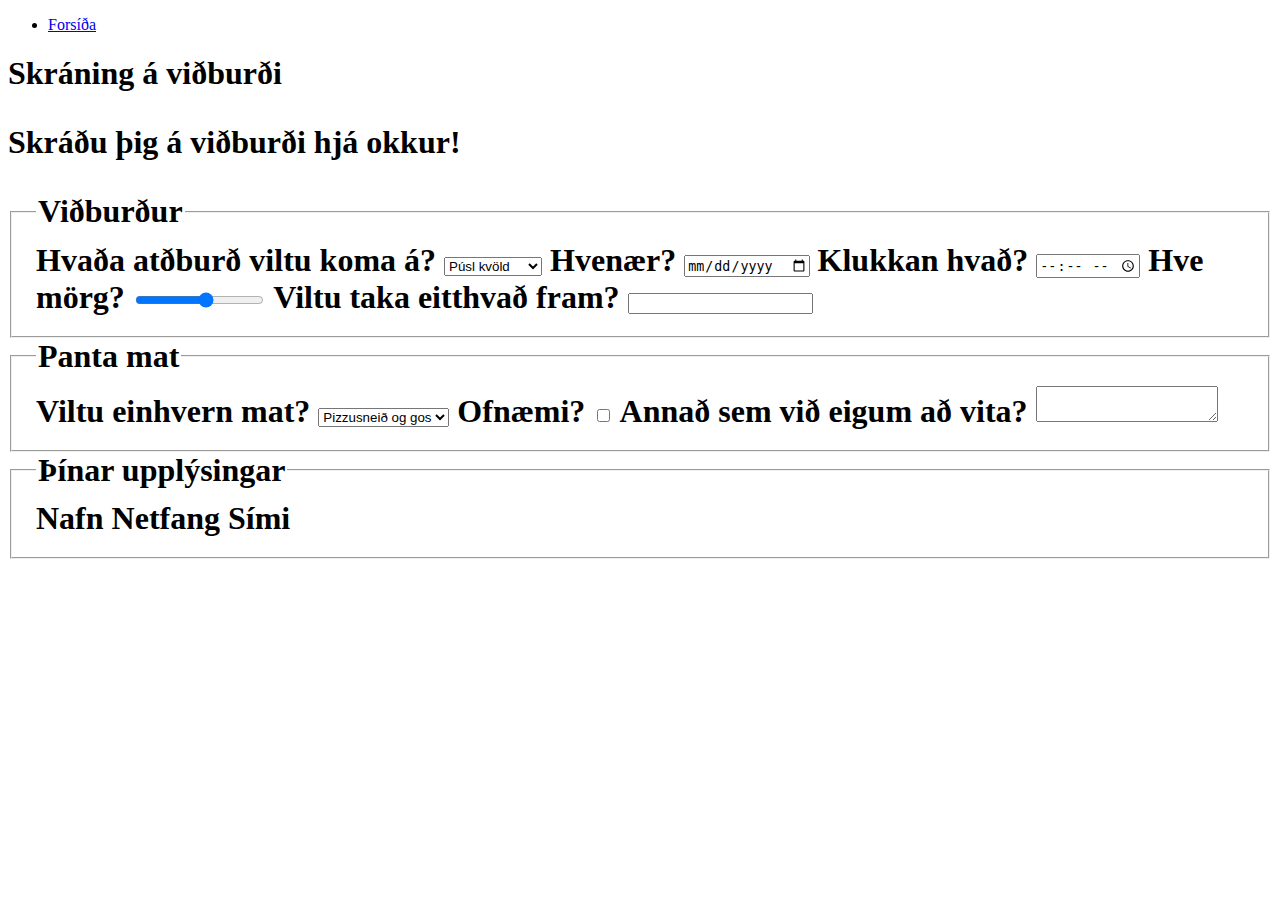
==== sidur/skraning.html @ e50bf4b1 "commit 1" ====
<!DOCTYPE html>
<html lang="is">
  <head>
    <meta charset="utf-8" />
    <title>Spilabúðin</title>
  </head>
  <body> 
    <header><nav><menu><li><a href="../index.html">Forsíða</a></li></menu></nav></header>
    <main>
        <h1>Skráning á viðburði<h1> 
        <section>
            <p>Skráðu þig á viðburði hjá okkur!</p>
        </section>
        <section>
          <form action="./skraning.html"></form>
              <fieldset>
                <legend>Viðburður</legend>
                  <label>
                    Hvaða atðburð viltu koma á?
                    <select>
                      <option>Púsl kvöld</option>
                      <option>Ticket to ride</option>
                    </select> 
                  </label>
                  <label>
                    Hvenær?
                    <input type="date"> 
                  </label>
                  <label>
                    Klukkan hvað?
                    <input type="time"> 
                  </label>
                  <label>
                    Hve mörg?
                    <input type="range" min="1" max="10"> 
                  </label>
                  <label>
                    Viltu taka eitthvað fram?
                    <input type="text">
                  </label>
              </fieldset>
              <fieldset>
                <legend>Panta mat</legend>
                  <label>
                    Viltu einhvern mat? 
                    <select> 
                      <option>Pizzusneið og gos</option>
                      <option>Kaffi og kaka</option>
                      <option>Engan mat</option>
                    </select>
                  </label>
                  <label>
                    Ofnæmi? 
                    <input type="checkbox">
                  </label>
                  <label>
                    Annað sem við eigum að vita?
                    <textarea></textarea>
                  </label>
              </fieldset>
              <fieldset>
                <legend>Þínar upplýsingar</legend>
                Nafn
                Netfang
                Sími
              </fieldset>
          </form>
        </section>
    </main>
    <footer></footer>
  </body>
</html>
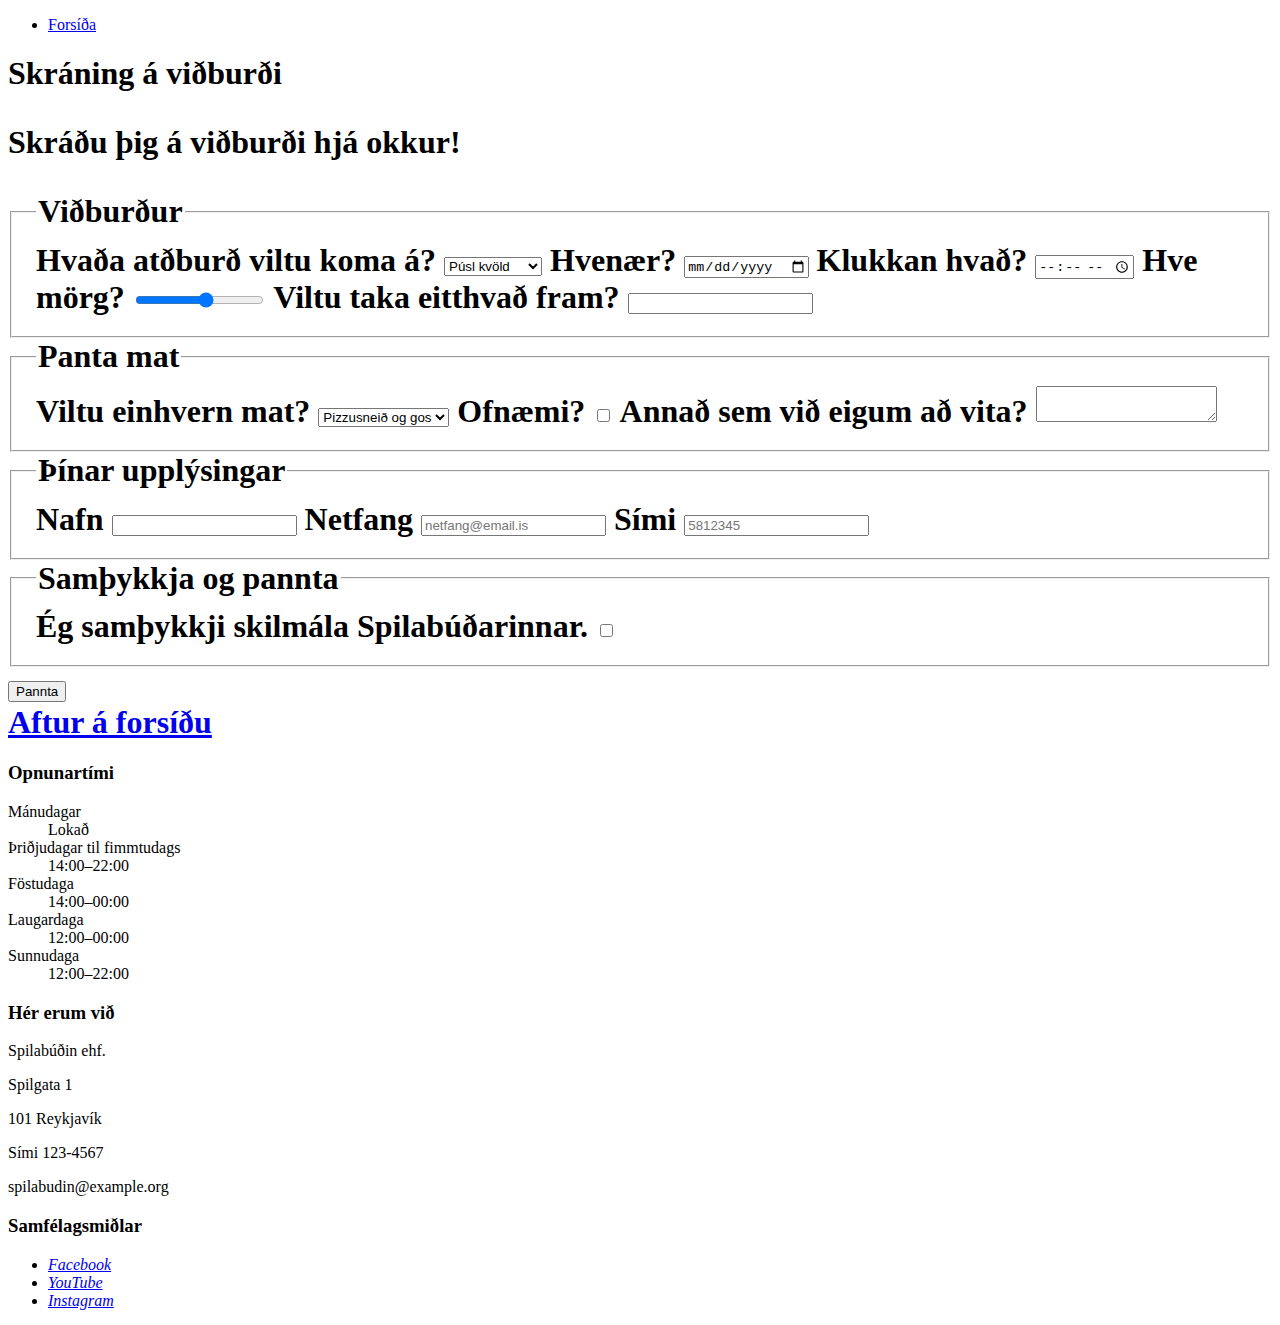
==== commit b8bfa6d1: "footer" ====
--- a/sidur/skraning.html
+++ b/sidur/skraning.html
@@ -60,13 +60,28 @@
               </fieldset>
               <fieldset>
                 <legend>Þínar upplýsingar</legend>
-                Nafn
-                Netfang
-                Sími
+                <label>Nafn
+                  <input type="text">
+                </label>
+                <label>Netfang
+                  <input type="text" placeholder="netfang@email.is">
+                </label>
+                <label>Sími
+                  <input type="number" placeholder="5812345">
+                </label>
               </fieldset>
+              <fieldset>
+                <legend>Samþykkja og pannta</legend>
+                <label>
+                  Ég samþykkji skilmála Spilabúðarinnar.
+                  <input type="checkbox">
+                </label>
+              </fieldset>
+            <button>Pannta</button>
           </form>
         </section>
+        <a href="../index.html">Aftur á forsíðu</a>
     </main>
-    <footer></footer>
+    <footer> <section> <h3>Opnunartími</h3> <dl> <dt>Mánudagar</dt> <dd>Lokað</dd> <dt>Þriðjudagar til fimmtudags</dt> <dd>14:00–22:00</dd> <dt>Föstudaga</dt> <dd>14:00–00:00</dd> <dt>Laugardaga</dt> <dd>12:00–00:00</dd> <dt>Sunnudaga</dt> <dd>12:00–22:00</dd> </dl> </section> <section> <h3>Hér erum við</h3> <p>Spilabúðin ehf.</p> <p>Spilgata 1</p> <p>101 Reykjavík</p> <p>Sími 123-4567</p> <link>spilabudin@example.org</link> </section> <section> <h3>Samfélagsmiðlar</h3> <address> <ul> <li><a href="https://www.facebook.com/HaskoliIslands/">Facebook</a></li> <li><a href="https://www.youtube.com/user/HIvarp">YouTube</a></li> <li><a href="https://www.instagram.com/haskoli_islands/">Instagram</a></li> </ul> </address> </section> </footer>
   </body>
 </html>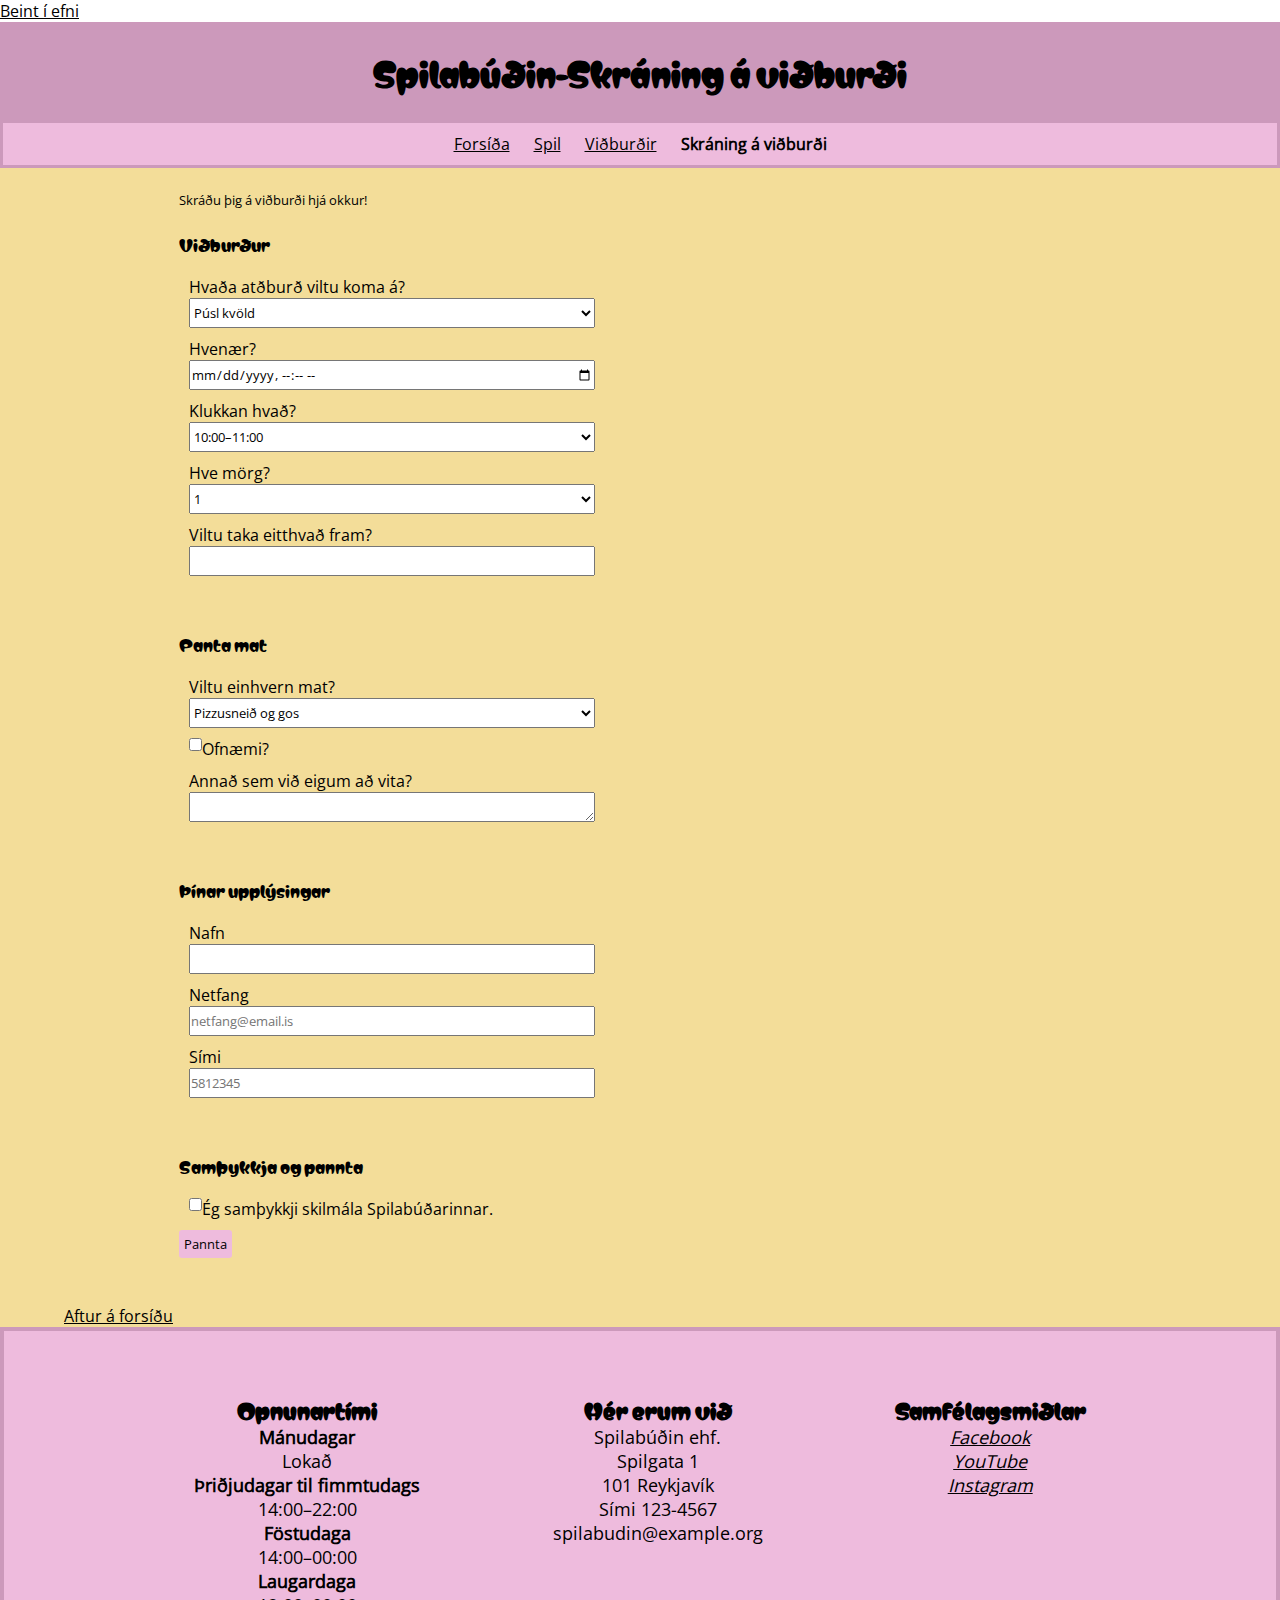
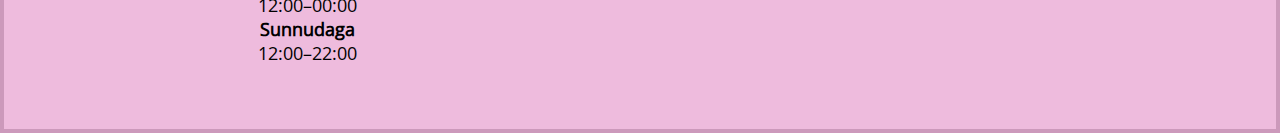
==== commit 33d7b7fa: "verkefni 3 unid" ====
--- a/sidur/skraning.html
+++ b/sidur/skraning.html
@@ -3,85 +3,122 @@
   <head>
     <meta charset="utf-8" />
     <title>Spilabúðin</title>
+    <link rel="stylesheet" href="../styles.css">
   </head>
+  <p><a href="#efni">Beint í efni</a></p>
   <body> 
-    <header><nav><menu><li><a href="../index.html">Forsíða</a></li></menu></nav></header>
-    <main>
-        <h1>Skráning á viðburði<h1> 
+    <div class="wrapper">
+    <header><h1>Spilabúðin-Skráning á viðburði</h1></header> 
+    <nav>
+      <ul>
+        <li><a href="../index.html">Forsíða</a></li>
+        <li><a href="./spil.html">Spil</a></li>
+        <li><a href="./vidburdir.html">Viðburðir</a></li>
+        <li><strong>Skráning á viðburði</strong></li>
+      </ul>
+    </nav>
+    <main id="efni">
         <section>
             <p>Skráðu þig á viðburði hjá okkur!</p>
         </section>
         <section>
-          <form action="./skraning.html"></form>
+          <form method="GET" action=".">
               <fieldset>
                 <legend>Viðburður</legend>
-                  <label>
-                    Hvaða atðburð viltu koma á?
-                    <select>
-                      <option>Púsl kvöld</option>
-                      <option>Ticket to ride</option>
-                    </select> 
-                  </label>
-                  <label>
-                    Hvenær?
-                    <input type="date"> 
-                  </label>
-                  <label>
-                    Klukkan hvað?
-                    <input type="time"> 
-                  </label>
-                  <label>
-                    Hve mörg?
-                    <input type="range" min="1" max="10"> 
-                  </label>
-                  <label>
-                    Viltu taka eitthvað fram?
+                  <div>
+                    <label for="event"> Hvaða atðburð viltu koma á?</label>
+                      <select id="event">
+                        <option>Púsl kvöld</option>
+                        <option>Ticket to ride</option>
+                      </select> 
+                  </div>
+                  <div>
+                    <label for="when">Hvenær?</label>
+                      <input id="when" type="datetime-local" name="when"> 
+                  </div>
+                  <div>
+                    <label for="time">Klukkan hvað?</label>
+                    <select id="time"> 
+                      <option>10:00–11:00</option> 
+                      <option>11:00–12:00</option> 
+                      <option>12:00–13:00</option> 
+                      <option>13:00–14:00</option> 
+                      <option>14:00–15:00</option> 
+                      <option>15:00–16:00</option> 
+                      <option>16:00–17:00</option> 
+                      <option>17:00–18:00</option> 
+                      <option>18:00–19:00</option> 
+                      <option>19:00–20:00</option> 
+                      <option>20:00–21:00</option> 
+                      <option>21:00–22:00</option> 
+                      <option>22:00–23:00</option> 
+                      <option>23:00–00:00</option>
+                    </select>
+                </div>
+                  <div> 
+                    <label for="size">Hve mörg?</label> 
+                      <select id="size"> 
+                        <option>1</option> 
+                        <option>2</option> 
+                        <option>3</option> 
+                        <option>4</option> 
+                        <option>5</option> 
+                        <option>6</option> 
+                        <option>7</option> 
+                        <option>8</option> 
+                        <option>9</option> 
+                        <option>10</option> 
+                      </select>
+                  </div>
+                  <div>
+                  <label> Viltu taka eitthvað fram?</label>
                     <input type="text">
-                  </label>
+                </div>
               </fieldset>
               <fieldset>
                 <legend>Panta mat</legend>
-                  <label>
-                    Viltu einhvern mat? 
+                  <div>
+                  <label> Viltu einhvern mat?  </label>
                     <select> 
                       <option>Pizzusneið og gos</option>
                       <option>Kaffi og kaka</option>
                       <option>Engan mat</option>
                     </select>
-                  </label>
-                  <label>
-                    Ofnæmi? 
+                </div>
+                  <div>
                     <input type="checkbox">
-                  </label>
-                  <label>
-                    Annað sem við eigum að vita?
+                  <label> Ofnæmi?  </label>
+                </div>
+                  <div>
+                  <label> Annað sem við eigum að vita?  </label>
                     <textarea></textarea>
-                  </label>
+                </div>
               </fieldset>
               <fieldset>
                 <legend>Þínar upplýsingar</legend>
-                <label>Nafn
-                  <input type="text">
-                </label>
-                <label>Netfang
-                  <input type="text" placeholder="netfang@email.is">
-                </label>
-                <label>Sími
-                  <input type="number" placeholder="5812345">
-                </label>
+                <div>
+                <label>Nafn <input type="text"> </label>
+                </div>
+                <div>
+                <label>Netfang <input type="text" placeholder="netfang@email.is"> </label>
+                </div>
+                <div>
+                <label>Sími <input type="number" placeholder="5812345"> </label>
+                </div>
               </fieldset>
               <fieldset>
                 <legend>Samþykkja og pannta</legend>
-                <label>
-                  Ég samþykkji skilmála Spilabúðarinnar.
+                <div>
                   <input type="checkbox">
-                </label>
+                <label>Ég samþykkji skilmála Spilabúðarinnar.  </label>
+                </div>
+                <button>Pannta</button>
               </fieldset>
-            <button>Pannta</button>
           </form>
         </section>
         <a href="../index.html">Aftur á forsíðu</a>
     </main>
     <footer> <section> <h3>Opnunartími</h3> <dl> <dt>Mánudagar</dt> <dd>Lokað</dd> <dt>Þriðjudagar til fimmtudags</dt> <dd>14:00–22:00</dd> <dt>Föstudaga</dt> <dd>14:00–00:00</dd> <dt>Laugardaga</dt> <dd>12:00–00:00</dd> <dt>Sunnudaga</dt> <dd>12:00–22:00</dd> </dl> </section> <section> <h3>Hér erum við</h3> <p>Spilabúðin ehf.</p> <p>Spilgata 1</p> <p>101 Reykjavík</p> <p>Sími 123-4567</p> <link>spilabudin@example.org</link> </section> <section> <h3>Samfélagsmiðlar</h3> <address> <ul> <li><a href="https://www.facebook.com/HaskoliIslands/">Facebook</a></li> <li><a href="https://www.youtube.com/user/HIvarp">YouTube</a></li> <li><a href="https://www.instagram.com/haskoli_islands/">Instagram</a></li> </ul> </address> </section> </footer>
+    </div>
   </body>
 </html>--- a/styles.css
+++ b/styles.css
@@ -0,0 +1,296 @@
+/* Setjum inn „reset“ sem fjarlægir margin og padding af öllu */
+* {
+  margin: 0;
+  padding: 0;
+}
+
+/* Reiknum stærð á öllum boxum sem border-box */
+html {
+  box-sizing: border-box;
+}
+
+/* og látum erfast á allt */
+*,
+*:before,
+*:after {
+  box-sizing: inherit;
+}
+
+/* hjálpar class sem felur sjónrænt en skjálesarar lesa */
+.sr-only:not(:focus):not(:active) {
+  clip: rect(0 0 0 0);
+  clip-path: inset(50%);
+  height: 1px;
+  overflow: hidden;
+  position: absolute;
+  white-space: nowrap;
+  width: 1px;
+}
+
+/* Almennt */
+
+/** Letur og stærðir **/
+
+/*** Grunnstærð er 16px ***/
+html {
+  font-size: 16px;
+}
+
+/*** Leturgerðir sem við sækjum úr fonts/ möppu ***/
+@font-face {
+  /* TODO Bæta við leturgerð */
+  font-family: 'Matemasie';
+  font-style: normal;
+  font-weight: 400;
+  font-display: swap;
+  src: url('./Fonts/Matemasie/Matemasie-Regular.ttf') format('truetype');
+}
+
+
+@font-face {
+  /* TODO Bæta við leturgerð */
+  font-family: 'OpenSans-Regular';
+  font-style: normal;
+  font-weight: 400;
+  font-display: swap;
+  src: url('./Fonts/Open_Sans/static/OpenSans-Regular.ttf') format('truetype');
+}
+
+@font-face {
+  /* TODO Bæta við leturgerð */
+  font-family: 'OpenSans-Bold';
+  font-style: normal;
+  font-weight: 700;
+  font-display: swap;
+  src: url('./Fonts/Open_Sans/static/OpenSans-Bold.ttf') format('truetype');
+
+}
+
+/*** Allt meginmál notar open sans ***/
+html,
+input,
+select,
+button {
+  /* TODO Skilgreina */
+  font-family: 'OpenSans-Regular';
+}
+
+/*** Allar fyrirsagnir nota Matemasie regular ***/
+h1,
+h2,
+h3,
+legend {
+  font-family: 'Matemasie', sans-serif;
+  /* TODO Skilgreina */
+}
+
+/** Lætur myndir aldrei taka meira pláss en foreldri skilgreinir **/
+img {
+  max-width: 100%;
+}
+
+/** Litur á hlekkjum erfist frá foreldri **/
+a {
+  color: inherit;
+}
+
+/**
+ * Eftirfarandi setur upp grunn umbrot (layout) síðu með flexbox.
+ * Við förum yfir flexbox í viku 4 en þangað til er hægt að nota þetta
+ * sem grunn og án breytinga.
+ * Athugið að til þess að þetta virki þar að setja <div class="wrapper"> utan um allt efni 
+ * innan <body>.
+ */
+.wrapper {
+  display: flex;
+  flex-direction: column;
+  width: 100%;
+  min-height: 100vh;
+  background-color: #cc99bb;
+
+}
+
+.wrapper main {
+  flex: 1;
+  background-color: #f3dd99;
+  padding-left: 5%;
+  padding-right: 5%;
+}
+
+/* Það sem fylgir er tillaga að uppbyggingu á selectorum fyrir verkefnið */
+
+/** Haus á síðum **/
+
+header {
+  /* TODO Skilgreina */
+  background-color: #cc99bb;
+  text-align: center;
+  padding: 2%;
+}
+
+/** Valmynd **/
+
+nav {
+  margin: 3px;
+  font-size: medium;
+
+
+  background-color: #eebbdd;
+  /* TODO Skilgreina */
+}
+
+/* TODO Skilgreina aðra selectora fyrir valmynd */
+nav ul {
+  list-style: none;
+  text-align: center;
+}
+
+nav ul li {
+  display: inline-block;
+  padding: 10px;
+}
+
+
+/** Meginmál og efni forsíðu **/
+
+main {
+  display: block;
+  overflow: hidden;
+  /* TODO Skilgreina */
+}
+
+main section p {
+  display: block;
+  font-size: small;
+  float: none;
+  width: auto;
+}
+
+main section {
+  font-size: medium;
+  margin-top: 2%;
+  margin-left: 10%;
+  margin-right: 10%;
+}
+
+main section img {
+  max-width: 30%;
+  border-radius: 10px;
+  float: right;
+  margin-left: 20px;
+}
+
+
+/* TODO Skilgreina aðra selectora fyrir meginmál of forsíðu */
+
+/** Fótur **/
+
+footer {
+  font-size: large;
+  margin: 4px;
+  background-color: #eebbdd;
+  text-align: center;
+  /* TODO Skilgreina */
+}
+
+/* Ef við notum section fyrir hvert svæði undir fót, þá er hægt að nota eftirfarandi */
+footer>section {
+  display: inline-block;
+  justify-content: center;
+  /* Lætur efni byrja efst í línu, almennt myndum við nota flexbox hér! */
+  vertical-align: top;
+  /* TODO fleiri skilgreiningar */
+  padding: 5%;
+}
+
+/* TODO Skilgreina aðra selectora fyrir fót */
+
+footer ul {
+  list-style: none;
+}
+
+footer dt {
+  font-weight: bold;
+}
+
+
+
+/** Spilasíða, töflustílar **/
+
+table {
+  border-collapse: collapse;
+  /* TODO Skilgreina */
+}
+
+table td {
+  overflow: auto;
+  padding-right: 10px;
+  max-width: fit-content;
+}
+
+/* TODO Skilgreina aðra selectora fyrir töflu */
+
+table tr:nth-child(odd) {
+  background-color: #eebbdd;
+}
+
+table tr img {
+  padding: 2%;
+  width: fit-content;
+  border-radius: 10px;
+}
+
+/** Viðburðir **/
+
+.event {
+  /* TODO Skilgreina, gerum ráð fyrir að hver viðburður hafi eigin selector */
+
+}
+
+/* TODO Skilgreina aðra selectora fyrir viðburði */
+
+/** Skráningarform **/
+
+/* TODO Skilgreina */
+
+
+main form fieldset {
+  border: none;
+  padding-bottom: 5%;
+  display: block;
+}
+
+
+main form div {
+  margin: 10px;
+  display: block;
+}
+
+main form legend {
+  padding-bottom: 10px;
+}
+
+main form fieldset div label {
+  display: block;
+}
+
+select,
+input:not([type="checkbox"]),
+textarea {
+  text-align: left;
+  width: 45%;
+  height: 30px;
+  display: block;
+}
+
+input[type="checkbox"] {
+  float: left;
+}
+
+form button {
+  color: #000000;
+  background-color: #eebbdd;
+  border: none;
+  padding: 5px;
+  border-radius: 3px;
+}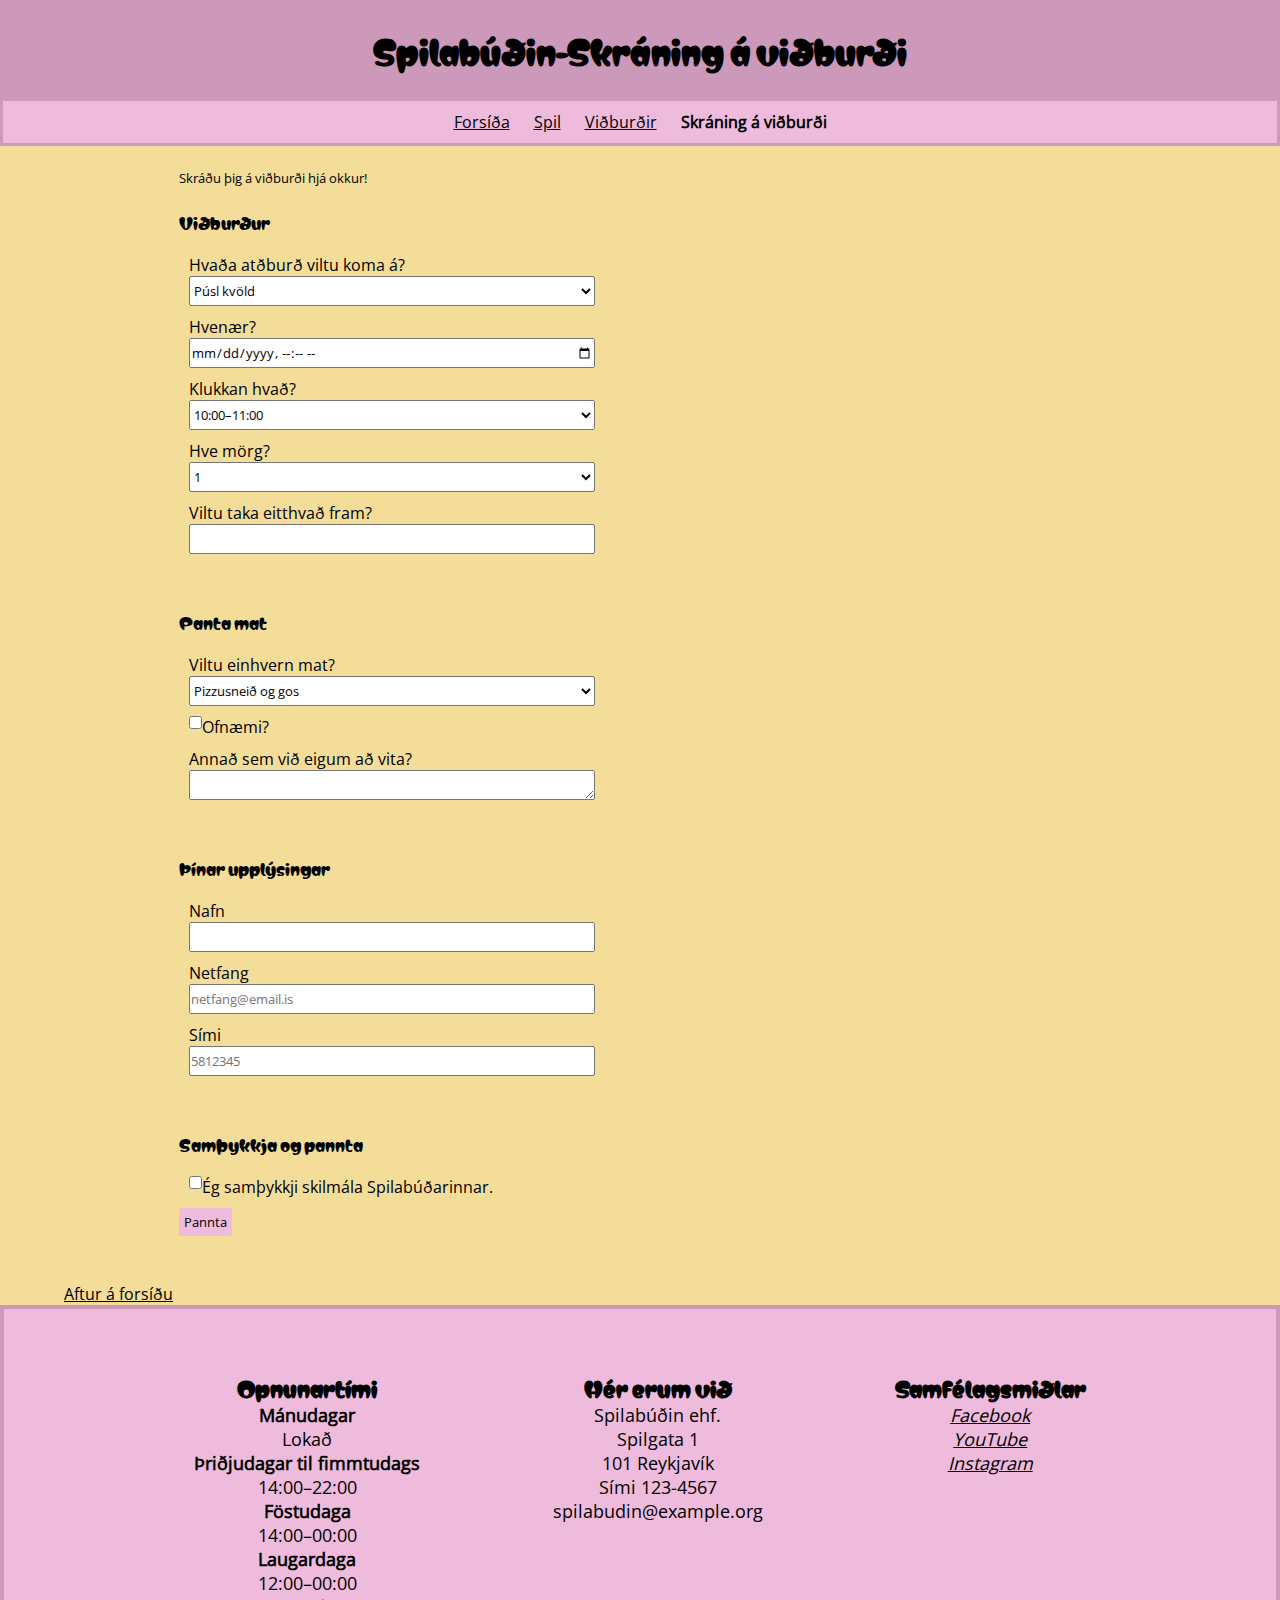
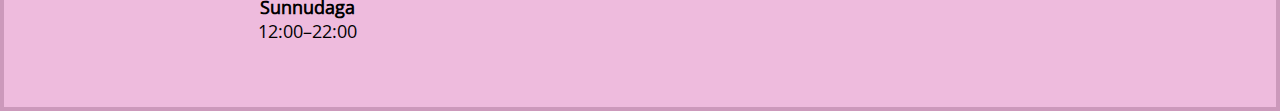
==== commit 0778725d: "fixes" ====
--- a/sidur/skraning.html
+++ b/sidur/skraning.html
@@ -5,15 +5,14 @@
     <title>Spilabúðin</title>
     <link rel="stylesheet" href="../styles.css">
   </head>
-  <p><a href="#efni">Beint í efni</a></p>
   <body> 
     <div class="wrapper">
     <header><h1>Spilabúðin-Skráning á viðburði</h1></header> 
     <nav>
       <ul>
         <li><a href="../index.html">Forsíða</a></li>
-        <li><a href="./spil.html">Spil</a></li>
-        <li><a href="./vidburdir.html">Viðburðir</a></li>
+        <li><a href="spil.html">Spil</a></li>
+        <li><a href="vidburdir.html">Viðburðir</a></li>
         <li><strong>Skráning á viðburði</strong></li>
       </ul>
     </nav>
--- a/styles.css
+++ b/styles.css
@@ -34,6 +34,7 @@
 /*** Grunnstærð er 16px ***/
 html {
   font-size: 16px;
+  background-color: #cc99bb;
 }
 
 /*** Leturgerðir sem við sækjum úr fonts/ möppu ***/
@@ -87,6 +88,7 @@
 /** Lætur myndir aldrei taka meira pláss en foreldri skilgreinir **/
 img {
   max-width: 100%;
+  border-radius: 5px;
 }
 
 /** Litur á hlekkjum erfist frá foreldri **/
@@ -175,7 +177,6 @@
 
 main section img {
   max-width: 30%;
-  border-radius: 10px;
   float: right;
   margin-left: 20px;
 }
@@ -237,7 +238,6 @@
 table tr img {
   padding: 2%;
   width: fit-content;
-  border-radius: 10px;
 }
 
 /** Viðburðir **/
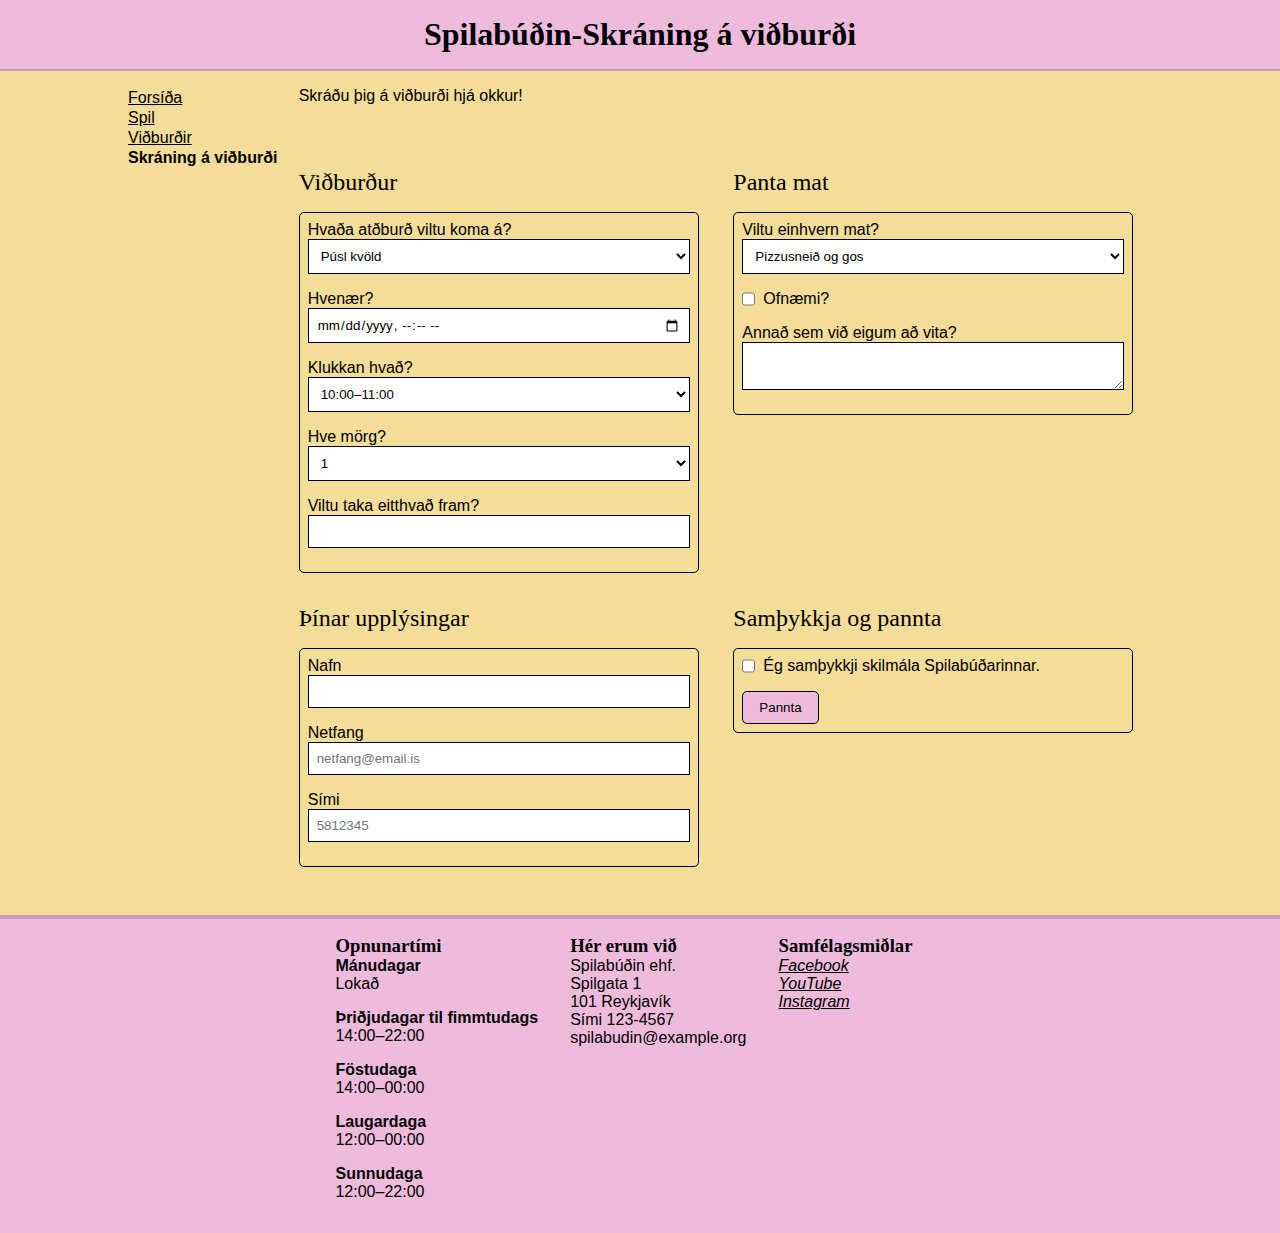
==== commit 32e5bd35: "Kláraði verkefni 4" ====
--- a/sidur/skraning.html
+++ b/sidur/skraning.html
@@ -3,120 +3,135 @@
   <head>
     <meta charset="utf-8" />
     <title>Spilabúðin</title>
-    <link rel="stylesheet" href="../styles.css">
+    <link rel="stylesheet" href="../styles(2).css">
   </head>
   <body> 
     <div class="wrapper">
-    <header><h1>Spilabúðin-Skráning á viðburði</h1></header> 
-    <nav>
-      <ul>
-        <li><a href="../index.html">Forsíða</a></li>
-        <li><a href="spil.html">Spil</a></li>
-        <li><a href="vidburdir.html">Viðburðir</a></li>
-        <li><strong>Skráning á viðburði</strong></li>
-      </ul>
-    </nav>
-    <main id="efni">
-        <section>
-            <p>Skráðu þig á viðburði hjá okkur!</p>
-        </section>
-        <section>
+    <header>
+      <h1>Spilabúðin-Skráning á viðburði</h1>
+    </header> 
+    <div class="content">
+      <nav>
+        <ul>
+          <li><a href="../index.html">Forsíða</a></li>
+          <li><a href="spil.html">Spil</a></li>
+          <li><a href="vidburdir.html">Viðburðir</a></li>
+          <li><strong>Skráning á viðburði</strong></li>
+        </ul>
+      </nav>
+      <main id="efni">
+        <div class="content">
+          <section>
+              <p>Skráðu þig á viðburði hjá okkur!</p>
+          </section>
           <form method="GET" action=".">
-              <fieldset>
-                <legend>Viðburður</legend>
-                  <div>
-                    <label for="event"> Hvaða atðburð viltu koma á?</label>
-                      <select id="event">
-                        <option>Púsl kvöld</option>
-                        <option>Ticket to ride</option>
-                      </select> 
-                  </div>
-                  <div>
-                    <label for="when">Hvenær?</label>
-                      <input id="when" type="datetime-local" name="when"> 
-                  </div>
-                  <div>
-                    <label for="time">Klukkan hvað?</label>
-                    <select id="time"> 
-                      <option>10:00–11:00</option> 
-                      <option>11:00–12:00</option> 
-                      <option>12:00–13:00</option> 
-                      <option>13:00–14:00</option> 
-                      <option>14:00–15:00</option> 
-                      <option>15:00–16:00</option> 
-                      <option>16:00–17:00</option> 
-                      <option>17:00–18:00</option> 
-                      <option>18:00–19:00</option> 
-                      <option>19:00–20:00</option> 
-                      <option>20:00–21:00</option> 
-                      <option>21:00–22:00</option> 
-                      <option>22:00–23:00</option> 
-                      <option>23:00–00:00</option>
-                    </select>
+                <div class="form_wrapper">
+                  <fieldset>
+                    <legend>Viðburður</legend>
+                    <div class="content">
+                      <div>
+                        <label for="event"> Hvaða atðburð viltu koma á?</label>
+                          <select id="event">
+                            <option>Púsl kvöld</option>
+                            <option>Ticket to ride</option>
+                          </select> 
+                      </div>
+                      <div>
+                        <label for="when">Hvenær?</label>
+                        <input id="when" type="datetime-local" name="when"> 
+                      </div>
+                      <div>
+                        <label for="time">Klukkan hvað?</label>
+                        <select id="time"> 
+                          <option>10:00–11:00</option> 
+                          <option>11:00–12:00</option> 
+                          <option>12:00–13:00</option> 
+                          <option>13:00–14:00</option> 
+                          <option>14:00–15:00</option> 
+                          <option>15:00–16:00</option> 
+                          <option>16:00–17:00</option> 
+                          <option>17:00–18:00</option> 
+                          <option>18:00–19:00</option> 
+                          <option>19:00–20:00</option> 
+                          <option>20:00–21:00</option> 
+                          <option>21:00–22:00</option> 
+                          <option>22:00–23:00</option> 
+                          <option>23:00–00:00</option>
+                        </select>
+                      </div>
+                      <div> 
+                        <label for="size">Hve mörg?</label> 
+                          <select id="size"> 
+                            <option>1</option> 
+                            <option>2</option> 
+                            <option>3</option> 
+                            <option>4</option> 
+                            <option>5</option> 
+                            <option>6</option> 
+                            <option>7</option> 
+                            <option>8</option> 
+                            <option>9</option> 
+                            <option>10</option> 
+                          </select>
+                      </div>
+                      <div>
+                        <label> Viltu taka eitthvað fram?</label>
+                        <input type="text">
+                      </div>
+                    </div>
+                  </fieldset>
+                  <fieldset>
+                    <legend>Panta mat</legend>
+                    <div class="content">
+                      <div>
+                        <label> Viltu einhvern mat?  </label>
+                        <select> 
+                          <option>Pizzusneið og gos</option>
+                          <option>Kaffi og kaka</option>
+                          <option>Engan mat</option>
+                        </select>
+                      </div>
+                      <div>
+                        <input type="checkbox">
+                        <label> Ofnæmi?  </label>
+                      </div>
+                      <div>
+                        <label> Annað sem við eigum að vita?  </label>
+                        <textarea></textarea>
+                      </div>
+                    </div>
+                  </fieldset>
                 </div>
-                  <div> 
-                    <label for="size">Hve mörg?</label> 
-                      <select id="size"> 
-                        <option>1</option> 
-                        <option>2</option> 
-                        <option>3</option> 
-                        <option>4</option> 
-                        <option>5</option> 
-                        <option>6</option> 
-                        <option>7</option> 
-                        <option>8</option> 
-                        <option>9</option> 
-                        <option>10</option> 
-                      </select>
-                  </div>
-                  <div>
-                  <label> Viltu taka eitthvað fram?</label>
-                    <input type="text">
+                <div class="form_wrapper">
+                  <fieldset>
+                    <legend>Þínar upplýsingar</legend>
+                    <div class="content">
+                      <div>
+                        <label>Nafn <input type="text"> </label>
+                      </div>
+                      <div>
+                        <label>Netfang <input type="text" placeholder="netfang@email.is"> </label>
+                      </div>
+                      <div>
+                        <label>Sími <input type="number" placeholder="5812345"> </label>
+                      </div>
+                    </div>
+                  </fieldset>
+                  <fieldset>
+                    <legend>Samþykkja og pannta</legend>
+                    <div class="content">
+                      <div>
+                        <input type="checkbox">
+                        <label>Ég samþykkji skilmála Spilabúðarinnar.  </label>
+                      </div>
+                      <button>Pannta</button>
+                    </div>
+                  </fieldset>
                 </div>
-              </fieldset>
-              <fieldset>
-                <legend>Panta mat</legend>
-                  <div>
-                  <label> Viltu einhvern mat?  </label>
-                    <select> 
-                      <option>Pizzusneið og gos</option>
-                      <option>Kaffi og kaka</option>
-                      <option>Engan mat</option>
-                    </select>
-                </div>
-                  <div>
-                    <input type="checkbox">
-                  <label> Ofnæmi?  </label>
-                </div>
-                  <div>
-                  <label> Annað sem við eigum að vita?  </label>
-                    <textarea></textarea>
-                </div>
-              </fieldset>
-              <fieldset>
-                <legend>Þínar upplýsingar</legend>
-                <div>
-                <label>Nafn <input type="text"> </label>
-                </div>
-                <div>
-                <label>Netfang <input type="text" placeholder="netfang@email.is"> </label>
-                </div>
-                <div>
-                <label>Sími <input type="number" placeholder="5812345"> </label>
-                </div>
-              </fieldset>
-              <fieldset>
-                <legend>Samþykkja og pannta</legend>
-                <div>
-                  <input type="checkbox">
-                <label>Ég samþykkji skilmála Spilabúðarinnar.  </label>
-                </div>
-                <button>Pannta</button>
-              </fieldset>
-          </form>
-        </section>
-        <a href="../index.html">Aftur á forsíðu</a>
-    </main>
+            </form>
+        </div>
+      </main>
+    </div>
     <footer> <section> <h3>Opnunartími</h3> <dl> <dt>Mánudagar</dt> <dd>Lokað</dd> <dt>Þriðjudagar til fimmtudags</dt> <dd>14:00–22:00</dd> <dt>Föstudaga</dt> <dd>14:00–00:00</dd> <dt>Laugardaga</dt> <dd>12:00–00:00</dd> <dt>Sunnudaga</dt> <dd>12:00–22:00</dd> </dl> </section> <section> <h3>Hér erum við</h3> <p>Spilabúðin ehf.</p> <p>Spilgata 1</p> <p>101 Reykjavík</p> <p>Sími 123-4567</p> <link>spilabudin@example.org</link> </section> <section> <h3>Samfélagsmiðlar</h3> <address> <ul> <li><a href="https://www.facebook.com/HaskoliIslands/">Facebook</a></li> <li><a href="https://www.youtube.com/user/HIvarp">YouTube</a></li> <li><a href="https://www.instagram.com/haskoli_islands/">Instagram</a></li> </ul> </address> </section> </footer>
     </div>
   </body>
--- a/styles(2).css
+++ b/styles(2).css
@@ -0,0 +1,527 @@
+/* Setjum inn „reset“ sem fjarlægir margin og padding af öllu */
+* {
+  margin: 0;
+  padding: 0;
+}
+
+/* Reiknum stærð á öllum boxum sem border-box */
+html {
+  box-sizing: border-box;
+}
+
+/* og látum erfast á allt */
+*,
+*:before,
+*:after {
+  box-sizing: inherit;
+}
+
+/* hjálpar class sem felur sjónrænt en skjálesarar lesa */
+.sr-only:not(:focus):not(:active) {
+  clip: rect(0 0 0 0);
+  clip-path: inset(50%);
+  height: 1px;
+  overflow: hidden;
+  position: absolute;
+  white-space: nowrap;
+  width: 1px;
+}
+
+/* Stillingar */
+
+:root {
+  --font-size-base: 16px;
+  --font-size-headings: 1.5rem;
+
+  /* Grunn bilið okkar er 1rem == 16px */
+  --spacing: 1rem;
+
+  /* Hámarks og lágmarks breidd á efni */
+  --max-width: 1200px;
+  --min-width-image: 200px;
+  --max-width-image: 300px;
+  --max-width-footer-section: 250px;
+
+  /* Border breiddir */
+  --border-width: 1px;
+  --border-radius-regular: 5px;
+  --border-radius-image: 10px;
+
+  /* Litir */
+  /** Litir með nafni **/
+  --color-yellow: #f3dd99;
+  --color-white: #ffffff;
+  --color-purple: #eebbdd;
+  --color-purple-dark: #cc99bb;
+
+  /** Litir með notkun **/
+  --color-background-primary: var(--color-yellow);
+  --color-background-secondary: var(--color-purple);
+  --color-background-form: var(--color-white);
+  --color-border-with-background: var(--color-purple-dark);
+
+  /* Letur stillingar */
+  --font-base-size: 1rem;
+  --font-family-base: 'Open Sans', Arial, Helvetica, sans-serif;
+  --font-family-heading: 'Matemasie-Regular', 'Comic Sans MS', cursive;
+}
+
+/* Almennt */
+
+/** Letur og stærðir **/
+
+/*** Grunnstærð er 16px ***/
+html {
+  font-size: var(--font-size-base);
+}
+
+/*** Leturgerðir sem við sækjum úr fonts/ möppu ***/
+
+@font-face {
+  font-family: 'Matemasie-Regular';
+  font-style: normal;
+  font-weight: 400;
+  src: url('./fonts/Matemasie-Regular.ttf') format('woff2');
+}
+
+@font-face {
+  font-family: 'Open Sans';
+  font-style: normal;
+  font-weight: 400;
+  src: url('./fonts/OpenSans-VariableFont_wdth/,wght.ttf') format('woff2');
+}
+
+@font-face {
+  font-family: 'Open Sans';
+  font-weight: 700;
+  src: url('./fonts/OpenSans-VariableFont_wdth/,wght.ttf') format('woff2');
+}
+
+/*** Allt meginmál notar open sans ***/
+html,
+input,
+select,
+button {
+  font-family: var(--font-family-base);
+}
+
+/*** Allar fyrirsagnir nota Matemasie regular ***/
+h1,
+h2,
+h3,
+legend {
+  font-family: var(--font-family-heading);
+}
+
+/** Lætur myndir aldrei taka meira pláss en foreldri skilgreinir **/
+img {
+  max-width: 100%;
+}
+
+/** Litur á hlekkjum erfist frá foreldri **/
+a {
+  color: inherit;
+}
+
+/** „Til baka á forsíðu“ hlekkur **/
+.back {
+  margin-top: var(--spacing);
+}
+
+/** Almennt takka útlit, getur virkað á bæði <a> og <button> **/
+
+/* TODO útfæra og pæla í kommenti að ofan... hvaða semantík meikar sens hér? */
+a,
+button {
+  color: #000000;
+  border-radius: var(--border-radius-regular);
+}
+
+
+/**
+ * Eftirfarandi setur upp grunn umbrot (layout) síðu með flexbox.
+ * Við förum yfir flexbox í viku 4 en þangað til er hægt að nota þetta
+ * sem grunn og án breytinga.
+ * Athugið að til þess að þetta virki þar að setja <div class="wrapper"> utan um allt efni 
+ * innan <body>.
+ */
+.wrapper {
+  display: flex;
+  flex-direction: column;
+  align-items: center;
+  gap: var(--spacing);
+
+  width: 100%;
+  min-height: 100vh;
+
+  background-color: var(--color-background-primary);
+}
+
+/* TODO hér væri gott að búa til auka wrapper fyrir allt efni (ekki header eða footer) 
+og síðan wrapper fyrir nav og main til að stýra hvernig þau element taka pláss */
+
+.wrapper>.content {
+  display: flex;
+  flex-direction: row;
+  flex-wrap: nowrap;
+  flex-grow: 1;
+  padding-left: 10%;
+  padding-right: 10%;
+  width: 100%;
+}
+
+
+/** Haus á síðum **/
+
+header {
+  display: flex;
+  width: 100%;
+  justify-content: center;
+  padding: 1em 1.5em;
+  background-color: #eebbdd;
+  border-bottom: 2px solid #cc99bb;
+  text-align: center;
+}
+
+/** Valmynd **/
+
+nav {
+  display: flex;
+  width: 20%;
+  margin-bottom: 1rem;
+
+  background-color: inherit;
+}
+
+nav ul {
+  list-style: none;
+}
+
+nav ul li {
+  padding-top: 2px;
+  display: flex;
+  flex-direction: column;
+
+  margin-right: 1rem;
+}
+
+
+
+/** Meginmál og efni forsíðu **/
+
+main {
+  width: 100%;
+  max-width: 1200;
+}
+
+main p,
+main section {
+  margin-bottom: 1rem;
+  display: flex;
+  width: 100%;
+}
+
+main img {
+  display: flex;
+  order: 1;
+  border-radius: var(--border-radius-image);
+
+}
+
+/**
+ * notum þetta til að fá bil á milli eininga _almennt_
+ * en ekki að hver eining þurfi að huga að bili
+ */
+main>.content {
+  display: flex;
+  flex-direction: column;
+  gap: calc(var(--spacing) * 2);
+}
+
+/*** Inngangsefni á forsíðu ***/
+
+/* TODO nota úr sýnilausn eða þinni lausn, hér þarf að aðlaga,
+hugsanlega setja nýjan flex container utan um bæði þetta og .cards */
+
+
+/** Cards **/
+
+.cards {
+  display: flex;
+  margin-top: 20px;
+  flex-direction: column;
+  flex-wrap: nowrap;
+  gap: var(--spacing);
+}
+
+.cards>.title {
+  width: 100%;
+  text-align: center;
+}
+
+.cards>.content {
+  display: flex;
+  gap: var(--spacing);
+  flex-direction: row;
+  flex-wrap: nowrap;
+}
+
+/** Card **/
+
+.card {
+  display: flex;
+  flex-direction: column;
+
+  min-width: 160px;
+  border: 1px solid black;
+  border-radius: var(--border-radius-regular);
+  /* hér verðum við að reikna út breidd svo að flex-wrap virki */
+  width: calc(50% - var(--spacing));
+}
+
+.card>.image {
+  padding: 0%;
+  margin: 0%;
+  display: flex;
+  justify-content: center;
+  align-items: cneter;
+  height: 60%;
+
+}
+
+.card>.image img {
+  /* TODO nota úr sýnilausn eða þinni lausn */
+  object-fit: cover;
+  width: 100%;
+  border-radius: 0;
+}
+
+.card>.content {
+  /* TODO nota úr sýnilausn eða þinni lausn */
+  display: flex;
+  flex-direction: column;
+  justify-content: space-between;
+  flex-grow: 1;
+
+  padding: 0.5rem;
+  border-top: 0;
+}
+
+/**
+ * notum nýja selectora! brotið niður
+ * .card            <- veljum öll .card
+ * :not(            <- nema, við viljum ef _ekki_...
+ *   :has(> .image) <- .image sem strangt barn .card
+ * )                <- endir á :not()
+ * > .content       <- sem er strax barn af .card
+ * Þ.e.a.s. fyrir .card sem hefur ekki .image, setja border + radíus á allt .content
+ */
+.card:not(:has(> .image))>.content {
+  border: var(--border-regular);
+  border-radius: var(--border-radius-regular);
+}
+
+.card>.content>.text {
+  flex: 1;
+}
+
+.card>.content>.actions {
+  display: flex;
+  flex-direction: row;
+  flex-wrap: nowrap;
+
+  justify-content: space-between;
+
+  margin-top: var(--spacing);
+}
+
+.card>.content>.actions a,
+button {
+  border: 1px solid #000000;
+  padding: 7px;
+  background-color: #eebbdd;
+  width: fit-content;
+}
+
+/** Fótur **/
+
+footer {
+  display: flex;
+  justify-content: center;
+  width: 100%;
+
+  padding: 1rem;
+  border-top: 4px solid #cc99bb;
+  background-color: #eebbdd;
+}
+
+footer>section {
+  display: flex;
+  flex-direction: column;
+  max-width: 250px;
+  margin-right: 2em;
+}
+
+footer ul {
+  list-style: none;
+}
+
+footer h2 {
+  margin-bottom: 1rem;
+}
+
+/*** Opnunartími ***/
+
+dt {
+  font-weight: bold;
+}
+
+dd {
+  margin-bottom: 1rem;
+}
+
+/** Spilasíða, töflustílar **/
+
+table {
+  margin-bottom: 1rem;
+  border-spacing: 0;
+}
+
+table th,
+table td {
+  padding: 0.5rem;
+  text-align: left;
+}
+
+table tr th:first-child,
+table tr td:first-child {
+  border-top-left-radius: 5px;
+  border-bottom-left-radius: 5px;
+}
+
+table tr th:last-child,
+table tr td:last-child {
+  border-top-right-radius: 5px;
+  border-bottom-right-radius: 5px;
+}
+
+table tbody tr:nth-child(2n + 1) {
+  background-color: #eebbdd;
+}
+
+table img {
+  width: 100%;
+  min-width: 200px;
+}
+
+table td:last-child {
+  white-space: nowrap;
+}
+
+/** Viðburðir **/
+
+.event {
+  clear: left;
+
+  width: 100%;
+  margin-bottom: 2rem;
+}
+
+.event .title {
+  margin-bottom: 1rem;
+}
+
+.event .content {
+  width: 100%;
+}
+
+.event img {
+  float: left;
+
+  margin-right: 1rem;
+  margin-bottom: 1rem;
+}
+
+.event .register {
+  clear: both;
+}
+
+
+
+
+/** Skráningarform **/
+
+form>.form_wrapper {
+  display: flex;
+  flex-direction: row;
+  flex-wrap: nowrap;
+  gap: var(--spacing);
+  width: 100%;
+  justify-content: space-between;
+}
+
+fieldset {
+  width: 100%;
+  margin-bottom: 1rem;
+  border: 0;
+}
+
+
+fieldset>.content {
+  width: 100%;
+  padding: 0.5rem;
+  border: 1px solid #000000;
+  border-radius: var(--border-radius-regular);
+}
+
+
+fieldset legend {
+  order: -1;
+  margin-bottom: 1rem;
+  font-size: 1.5rem;
+}
+
+fieldset div {
+  display: flex;
+  flex-direction: column;
+  width: 100%;
+  max-width: 400px;
+  margin-bottom: 1rem;
+}
+
+fieldset div:has(> input[type='checkbox']) {
+  display: flex;
+  flex-direction: row;
+  flex-wrap: nowrap;
+}
+
+fieldset div label {
+  order: -1;
+}
+
+fieldset input,
+fieldset select,
+fieldset textarea {
+  display: flex;
+  flex-direction: column;
+  padding: 0.5rem;
+  width: 100%;
+  border: 1px solid #000000;
+
+  background-color: #ffffff;
+}
+
+fieldset input[type='checkbox'] {
+  order: -2;
+  margin-right: 0.5rem;
+  width: auto;
+}
+
+form button {
+  display: flex;
+  align-items: flex-end;
+  padding: 0.5rem 1rem;
+  border-radius: 5px;
+  border-width: 1px;
+  background-color: #eebbdd;
+}